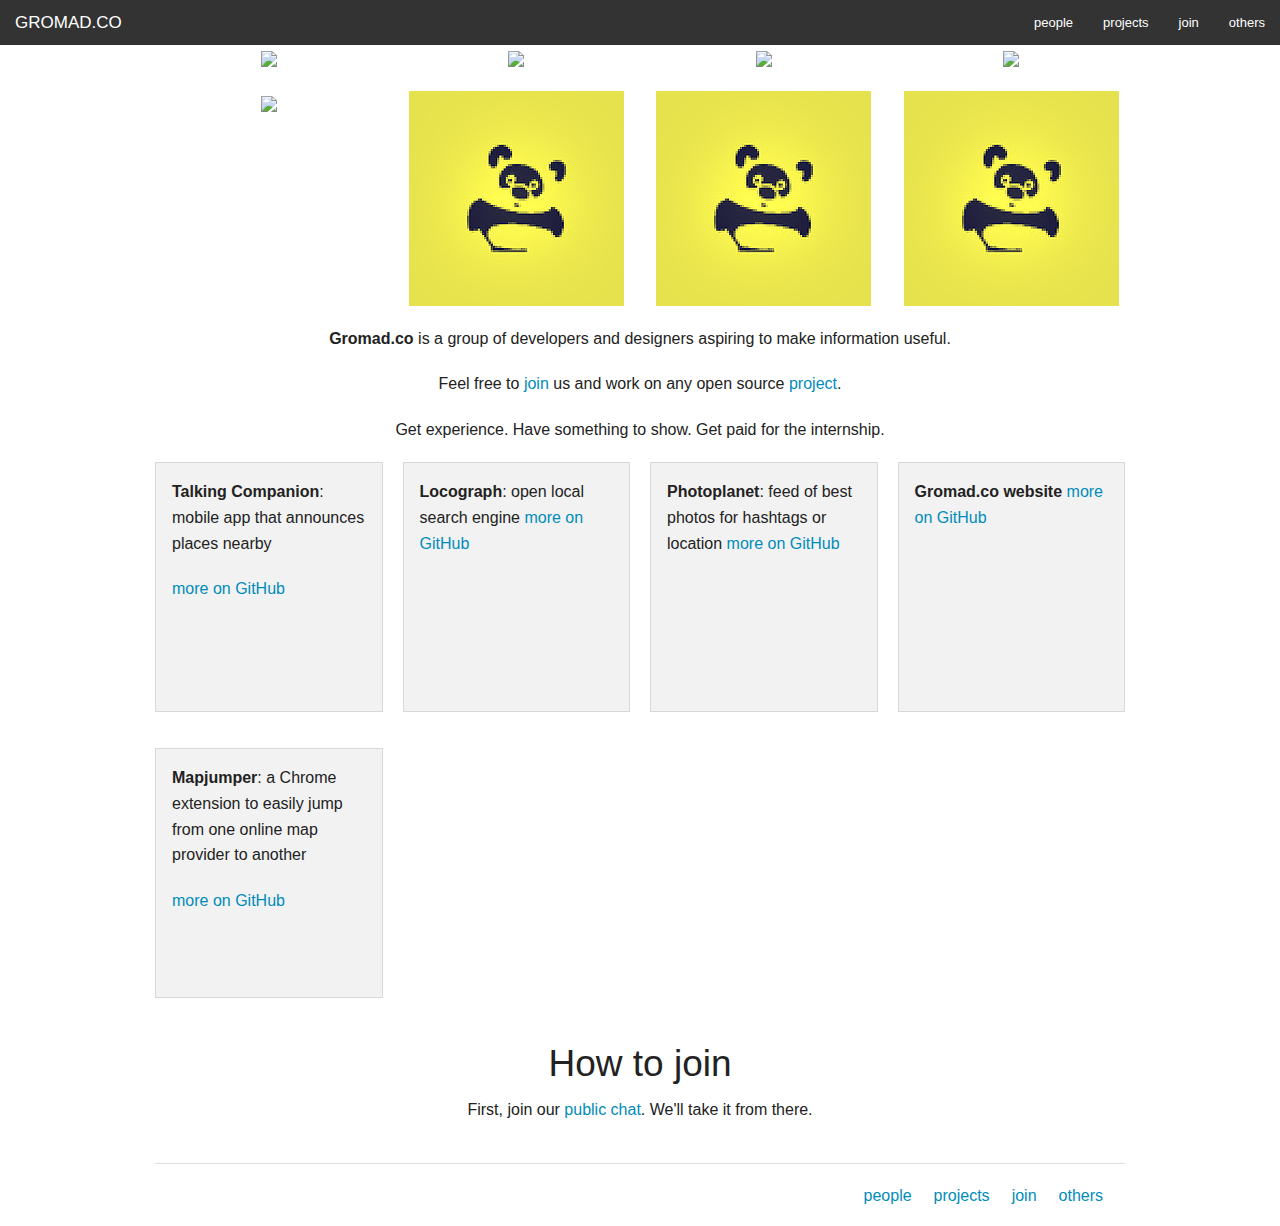
==== index.html @ 50a58d31 "ticket 7,8" ====
<!doctype html>
<html class="no-js" lang="en">
  <head>
    <meta charset="utf-8" />
    <meta name="viewport" content="width=device-width, initial-scale=1.0" />
    <title>GROMAD.CO | Welcome</title>
    <link rel="stylesheet" href="css/foundation.css" />
    <link rel="stylesheet" href="css/main.css" />
    <script src="js/vendor/jquery.js"></script>
    <script src="js/foundation/foundation.js"></script>
    <script src="js/foundation/foundation.topbar.js"></script>
    <script src="js/foundation.min.js"></script>
    <!-- Other JS plugins can be included here -->
    <script>
      $(document).foundation();
    </script>
  </head>
  <body>

  <nav class="top-bar" data-topbar>  
    <ul class="title-area">           
      <li class="name">
        <h1>
          <a href="#">
            GROMAD.CO
          </a>
        </h1>
      </li>
      <li class="toggle-topbar menu-icon"><a href="#"><span></span></a></li>
    </ul>
    <section class="top-bar-section">
      <ul class="right">            
        <li><a href="#people">people</a></li>
        <li><a href="#projects">projects</a></li>
        <li><a href="#join">join</a></li>
        <li><a href="others.html">others</a><li>
      </ul>
    </section> 
  </nav>  

  <div class="row first-row" id="people">    
    <div class="large-12 columns"><center>
    <ul class="small-block-grid-2 medium-block-grid-3 large-block-grid-4">
        <li>        
          <a href="#win1">
            <img src="photo/serejahh-avatar.jpg">
          </a>           
        </li>
        <li>         
          <a href="#win2">
            <img src="photo/artem-avatar.jpg">
          </a>                
        </li>
        <li>        
          <a href="#win3">
            <img src="photo/mityaz-avatar.jpg">
          </a>                  
        </li>
        <li>        
          <a href="#win4">
            <img src="photo/bp-avatar.jpg">
          </a>                 
        </li>
        <li>        
          <a href="#win5">
            <img src="photo/kual-avatar.jpg">
          </a>         
        </li>
        <li>        
          <a href="#join">
            <img src="photo/join-avatar.jpg">
          </a>          
        </li>
        <li>        
          <a href="#join">
            <img src="photo/join-avatar.jpg">
          </a>               
        </li>
        <li>        
          <a href="#join">
            <img src="photo/join-avatar.jpg">
          </a>      
        </li>       
    </ul></center>
    </div>    
  </div>

  <div id="about">
    <div class="row">
      <div class="large-12 columns">
        <center>
          <p><strong>Gromad.co</strong> is a group of developers and designers aspiring to make information useful.</p>
          <p>Feel free to <a href="#join">join</a> us and work on any open source <a href="#projects">project</a>.</p>
          <p>Get experience. Have something to show. Get paid for the internship.</p>
        </center>
      </div>
    </div>
  </div>

  <a href="#x" class="overlay" id="win1"></a>
  <div class="popup">
    <img src="photo/serejahh-avatar.jpg" width="215px" height="215px" alt=""/></p>
    <strong>Sereja Butenko</strong></br>
    software developer</br>    
    <hr>
    <center><a href="https://github.com/serejahh">
      <img src="img/github.jpg" width="67px" height="67px" alt=""/>
    </a></center>    
    <a class="close" title="Close" href="#close"></a>
  </div>

  <a href="#x" class="overlay" id="win2"></a>
  <div class="popup">
    <img src="photo/artem-avatar.jpg" width="215px" height="215px" alt=""/></p>
    <strong>Artem Dudarev</strong></br>
    coordinator</br>
    <hr>
    <center><a href="https://github.com/dudarev">
      <img src="img/github.jpg" width="67px" height="67px" alt=""/>
    </a></center>    
    <a class="close" title="Close" href="#close"></a>
  </div>

  <a href="#x" class="overlay" id="win3"></a>
  <div class="popup">
    <img src="photo/mityaz-avatar.jpg" width="215px" height="215px" alt=""/></p>
    <strong>Dmitriy Ugnichenko</strong></br>
    software developer</br>
    <hr>
    <center><a href="https://github.com/mityaz">
      <img src="img/github.jpg" width="67px" height="67px" alt=""/>
    </a><center>    
    <a class="close" title="Close" href="#close"></a>
  </div> 

  <a href="#x" class="overlay" id="win4"></a>
  <div class="popup">
    <img src="photo/bp-avatar.jpg" width="215px" height="215px" alt=""/></p>
    <strong>Anton Dudarev</strong></br>
    web developer</br>
    <hr>
    <center>
      <a href="https://github.com/betula-pendula">
        <img src="img/github.jpg" width="67px" height="67px" alt=""/>
      </a>
      <a href="https://www.facebook.com/dudarev.anton">
        <img src="img/fb.jpg" width="67px" height="67px" alt=""/>
      </a>
      <a href="https://www.twitter.com/betula_pendula">
        <img src="img/twitter-icon.jpg" width="67px" height="67px" alt=""/>
      </a>
    </center>    
    <a class="close" title="Close" href="#close"></a>
  </div>  

  <a href="#x" class="overlay" id="win5"></a>
  <div class="popup">
    <img src="photo/kual-avatar.jpg" width="215px" height="215px" alt=""/></p>
    <strong>Alex Kubov</strong></br>
    software developer</br>
    <hr>
    <center><a href="#">
      <img src="img/github.jpg" width="67px" height="67px" alt=""/>
    </a></center>    
    <a class="close" title="Close" href="#close"></a>
  </div>  

  <div class="row" id="projects">
    <div class="large-12 columns">
    <ul class="small-block-grid-2 medium-block-grid-3 large-block-grid-4">
        <li>              
          <div class="panel">
            <strong>Talking Companion</strong>: mobile app that announces places nearby</p>
            <a href="https://github.com/gromadco/Talking-Companion-iOS/">more on GitHub</a>
          </div>                     
        </li>
        <li>              
          <div class="panel">
            <strong>Locograph</strong>: open local search engine
            <a href="https://github.com/dudarev/locograph/">more on GitHub</a>
          </div>                     
        </li>
        <li>             
          <div class="panel">
            <strong>Photoplanet</strong>: feed of best photos for hashtags or location
            <a href="https://github.com/dudarev/photoplanet/">more on GitHub</a>
          </div>                    
        </li>
        <li>           
          <div class="panel">
            <strong>Gromad.co website</strong>
            <a href="https://github.com/gromadco/gromadco.github.io/">more on GitHub</a>
          </div>                        
        </li>             
        <li>             
          <div class="panel">
            <strong>Mapjumper</strong>: a Chrome extension to easily jump from one online map provider to another</p>
            <a href="https://github.com/dudarev/mapjumper/">more on GitHub</a>
          </div>                    
        </li>
    </ul>
   </div> 
  </div>
  <div class="row">
      <center>
        <h2 id="join">How to join</h2>
        <p>First, join our <a href="http://go.kato.im/pJblTUPQ">public chat</a>. We'll take it from there.</p>
      </center> 
  </div>
 <!-- end -->
  <footer class="row">
    <div class="large-12 columns">
      <hr>
      <div class="row">
        <div class="large-12 columns">
          <ul class="inline-list right">            
            <li><a href="#people">people</a></li>
            <li><a href="#projects">projects</a></li>
            <li><a href="#join">join</a></li>
            <li><a href="others.html">others</a><li>
          </ul>
        </div>
      </div>
    </div>
  </footer>
  <script>
    $(document).foundation();
  </script>
  </body>
</html>
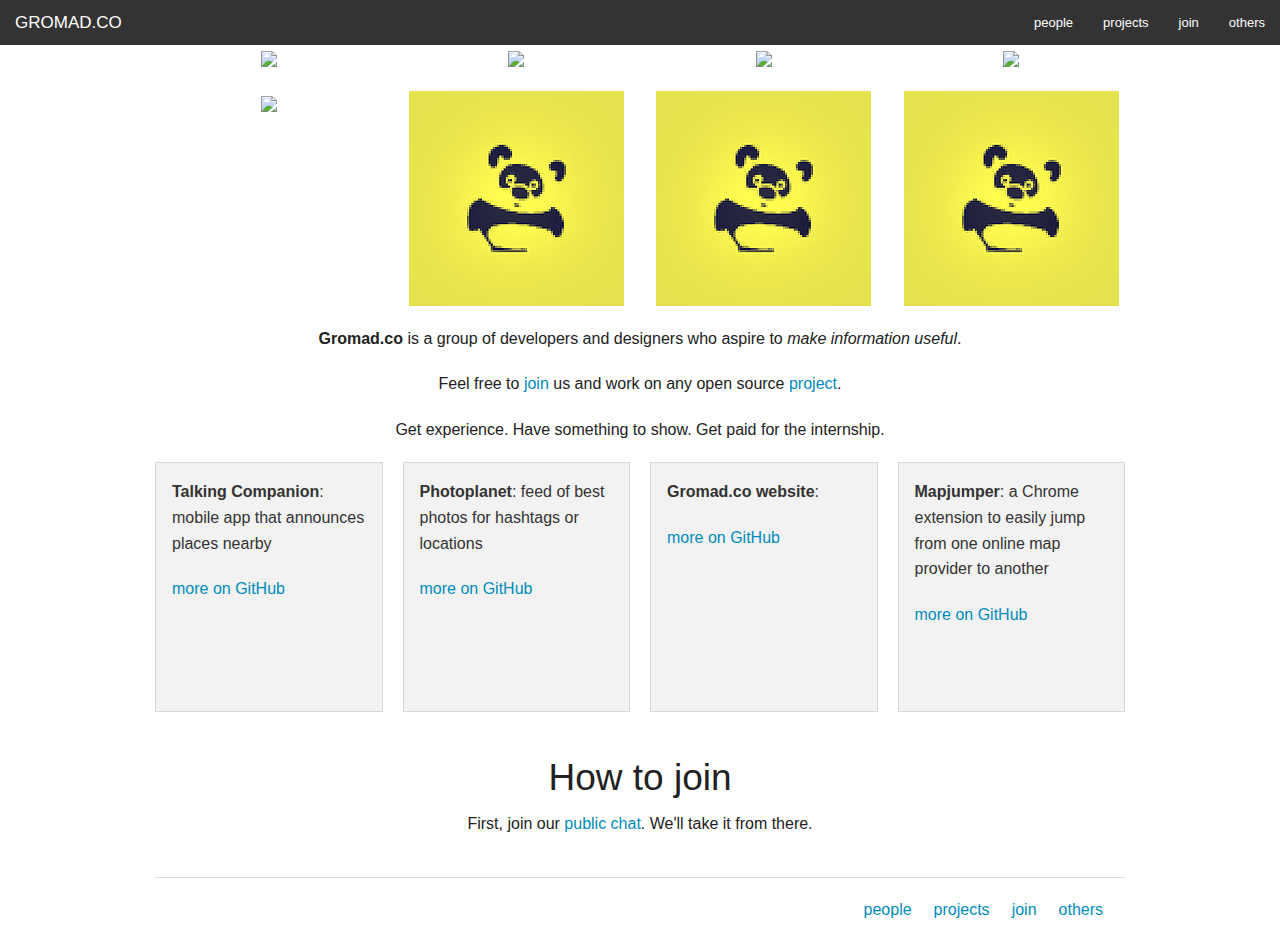
==== commit dc4ae5d0: "formatting" ====
--- a/index.html
+++ b/index.html
@@ -13,6 +13,14 @@
     <!-- Other JS plugins can be included here -->
     <script>
       $(document).foundation();
+    </script>
+    <script>
+      (function(i,s,o,g,r,a,m){i['GoogleAnalyticsObject']=r;i[r]=i[r]||function(){
+      (i[r].q=i[r].q||[]).push(arguments)},i[r].l=1*new Date();a=s.createElement(o),
+      m=s.getElementsByTagName(o)[0];a.async=1;a.src=g;m.parentNode.insertBefore(a,m)
+      })(window,document,'script','//www.google-analytics.com/analytics.js','ga');
+      ga('create', 'UA-56093241-1', 'auto');
+      ga('send', 'pageview');
     </script>
   </head>
   <body>
@@ -89,7 +97,7 @@
     <div class="row">
       <div class="large-12 columns">
         <center>
-          <p><strong>Gromad.co</strong> is a group of developers and designers aspiring to make information useful.</p>
+          <p><strong>Gromad.co</strong> is a group of developers and designers who aspire to <em>make information useful</em>.</p>
           <p>Feel free to <a href="#join">join</a> us and work on any open source <a href="#projects">project</a>.</p>
           <p>Get experience. Have something to show. Get paid for the internship.</p>
         </center>
@@ -170,32 +178,40 @@
     <ul class="small-block-grid-2 medium-block-grid-3 large-block-grid-4">
         <li>              
           <div class="panel">
-            <strong>Talking Companion</strong>: mobile app that announces places nearby</p>
+            <p><strong>Talking Companion</strong>: mobile app that announces places nearby</p>
+            <p>
             <a href="https://github.com/gromadco/Talking-Companion-iOS/">more on GitHub</a>
+            </p>
           </div>                     
         </li>
-        <li>              
-          <div class="panel">
-            <strong>Locograph</strong>: open local search engine
-            <a href="https://github.com/dudarev/locograph/">more on GitHub</a>
-          </div>                     
-        </li>
         <li>             
           <div class="panel">
-            <strong>Photoplanet</strong>: feed of best photos for hashtags or location
+            <p>
+            <strong>Photoplanet</strong>: feed of best photos for hashtags or locations
+            </p>
+            <p>
             <a href="https://github.com/dudarev/photoplanet/">more on GitHub</a>
+            </p>
           </div>                    
         </li>
         <li>           
           <div class="panel">
-            <strong>Gromad.co website</strong>
+            <p>
+            <strong>Gromad.co website</strong>:
+            </p>
+            <p>
             <a href="https://github.com/gromadco/gromadco.github.io/">more on GitHub</a>
+            </p>
           </div>                        
         </li>             
         <li>             
           <div class="panel">
-            <strong>Mapjumper</strong>: a Chrome extension to easily jump from one online map provider to another</p>
+            <p>
+            <strong>Mapjumper</strong>: a Chrome extension to easily jump from one online map provider to another
+            </p>
+            <p>
             <a href="https://github.com/dudarev/mapjumper/">more on GitHub</a>
+            </p>
           </div>                    
         </li>
     </ul>
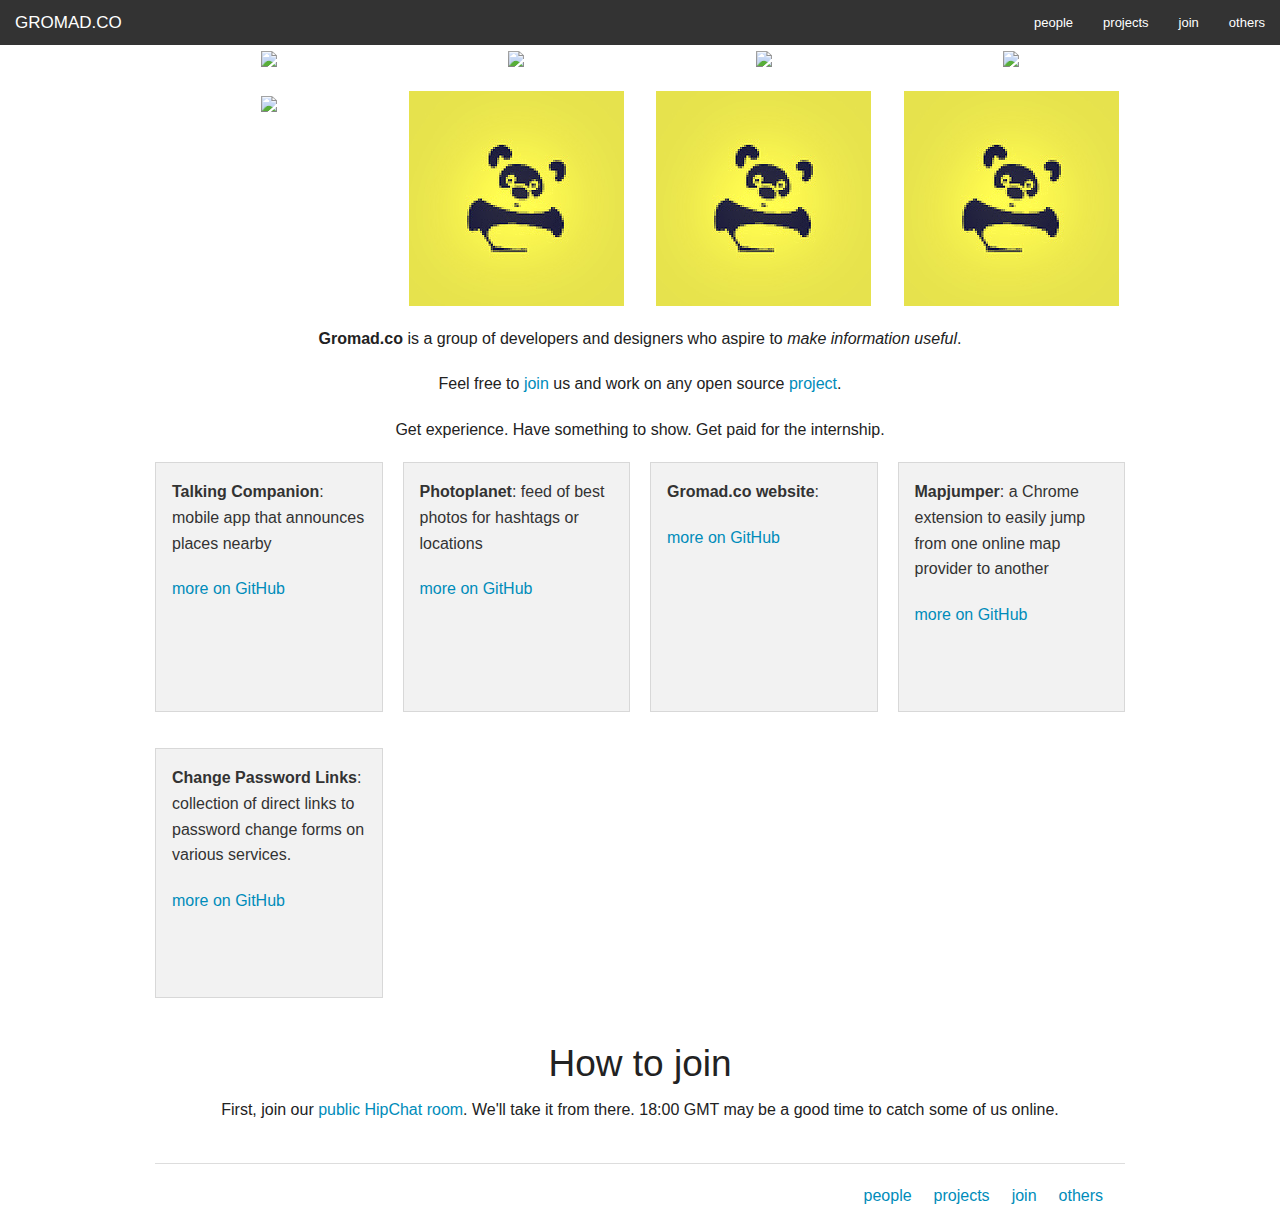
==== commit 16adeea3: "changed link to HipChat" ====
--- a/index.html
+++ b/index.html
@@ -214,13 +214,24 @@
             </p>
           </div>                    
         </li>
+        <li>             
+          <div class="panel">
+            <p>
+            <strong>Change Password Links</strong>: collection of direct links to password change forms on various services.
+            </p>
+            <p>
+            <a href="https://github.com/gromadco/change-password-links">more on GitHub</a>
+            </p>
+          </div>                    
+        </li>
     </ul>
    </div> 
   </div>
   <div class="row">
       <center>
         <h2 id="join">How to join</h2>
-        <p>First, join our <a href="http://go.kato.im/pJblTUPQ">public chat</a>. We'll take it from there.</p>
+        <p>First, join our <a href="https://www.hipchat.com/geeGTqz1d">public HipChat room</a>. We'll take it from there. 
+        18:00 GMT may be a good time to catch some of us online.</p>
       </center> 
   </div>
  <!-- end -->
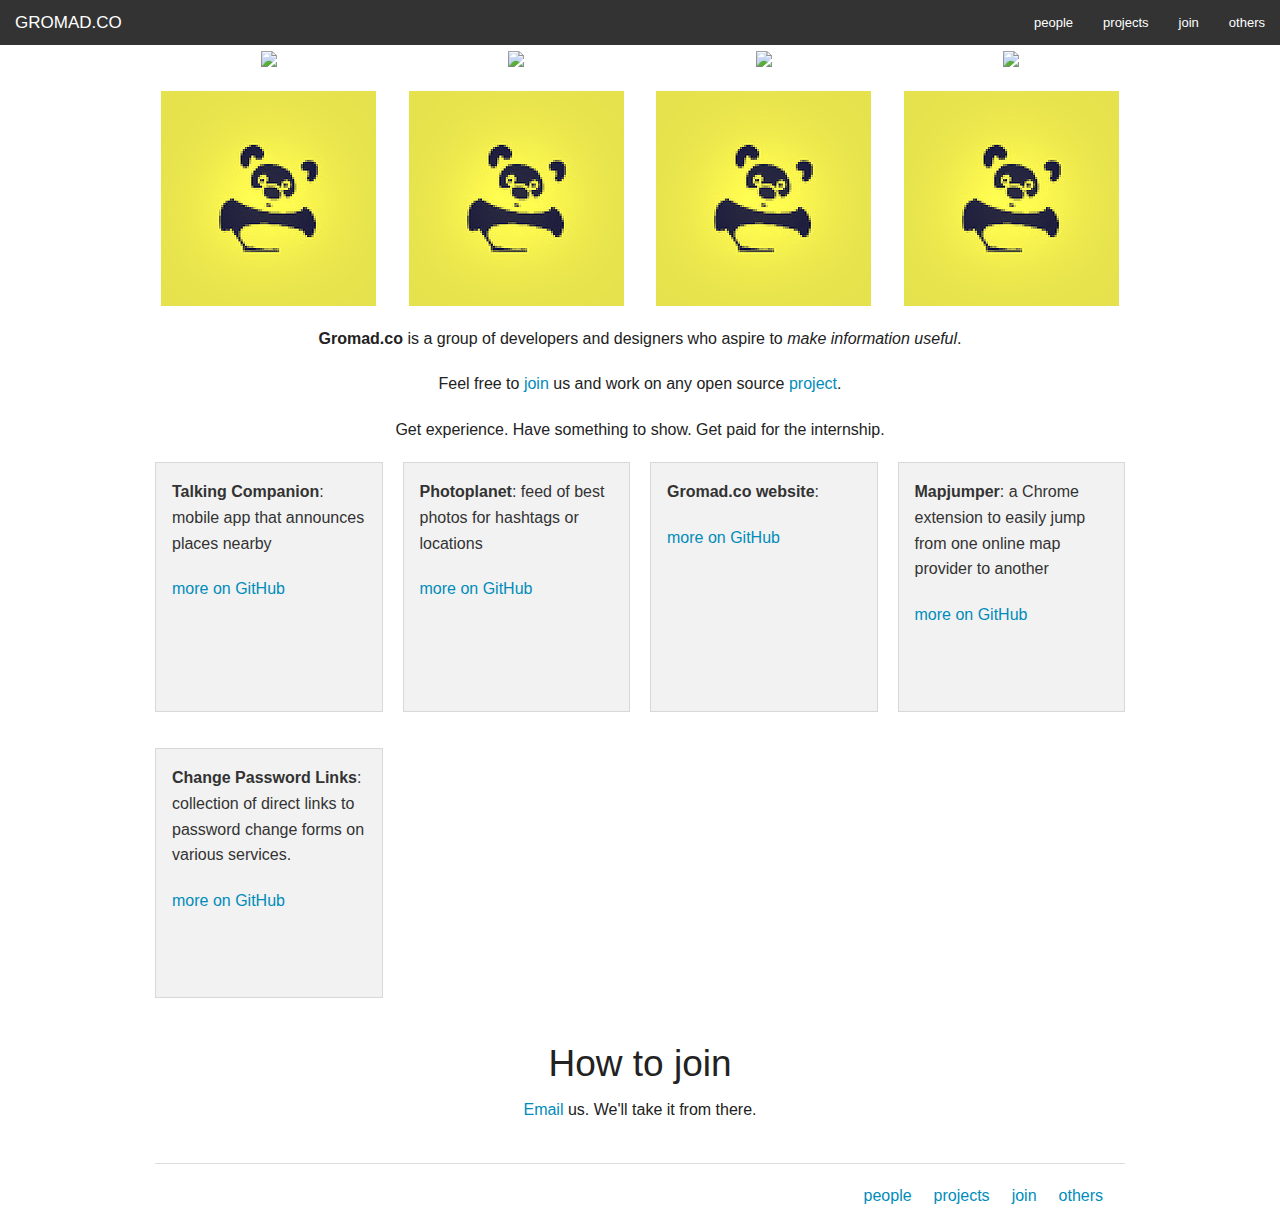
==== commit f9ec9e5a: "modified members and join process" ====
--- a/index.html
+++ b/index.html
@@ -60,11 +60,6 @@
           </a>                
         </li>
         <li>        
-          <a href="#win3">
-            <img src="photo/mityaz-avatar.jpg">
-          </a>                  
-        </li>
-        <li>        
           <a href="#win4">
             <img src="photo/bp-avatar.jpg">
           </a>                 
@@ -84,6 +79,11 @@
             <img src="photo/join-avatar.jpg">
           </a>               
         </li>
+        <li>        
+          <a href="#join">
+            <img src="photo/join-avatar.jpg">
+          </a>      
+        </li>       
         <li>        
           <a href="#join">
             <img src="photo/join-avatar.jpg">
@@ -128,18 +128,6 @@
     </a></center>    
     <a class="close" title="Close" href="#close"></a>
   </div>
-
-  <a href="#x" class="overlay" id="win3"></a>
-  <div class="popup">
-    <img src="photo/mityaz-avatar.jpg" width="215px" height="215px" alt=""/></p>
-    <strong>Dmitriy Ugnichenko</strong></br>
-    software developer</br>
-    <hr>
-    <center><a href="https://github.com/mityaz">
-      <img src="img/github.jpg" width="67px" height="67px" alt=""/>
-    </a><center>    
-    <a class="close" title="Close" href="#close"></a>
-  </div> 
 
   <a href="#x" class="overlay" id="win4"></a>
   <div class="popup">
@@ -230,8 +218,9 @@
   <div class="row">
       <center>
         <h2 id="join">How to join</h2>
-        <p>First, join our <a href="https://www.hipchat.com/geeGTqz1d">public HipChat room</a>. We'll take it from there. 
-        18:00 GMT may be a good time to catch some of us online.</p>
+        <p>
+            <a href="mailto:join@gromad.co">Email</a> us. We'll take it from there. 
+        </p>
       </center> 
   </div>
  <!-- end -->
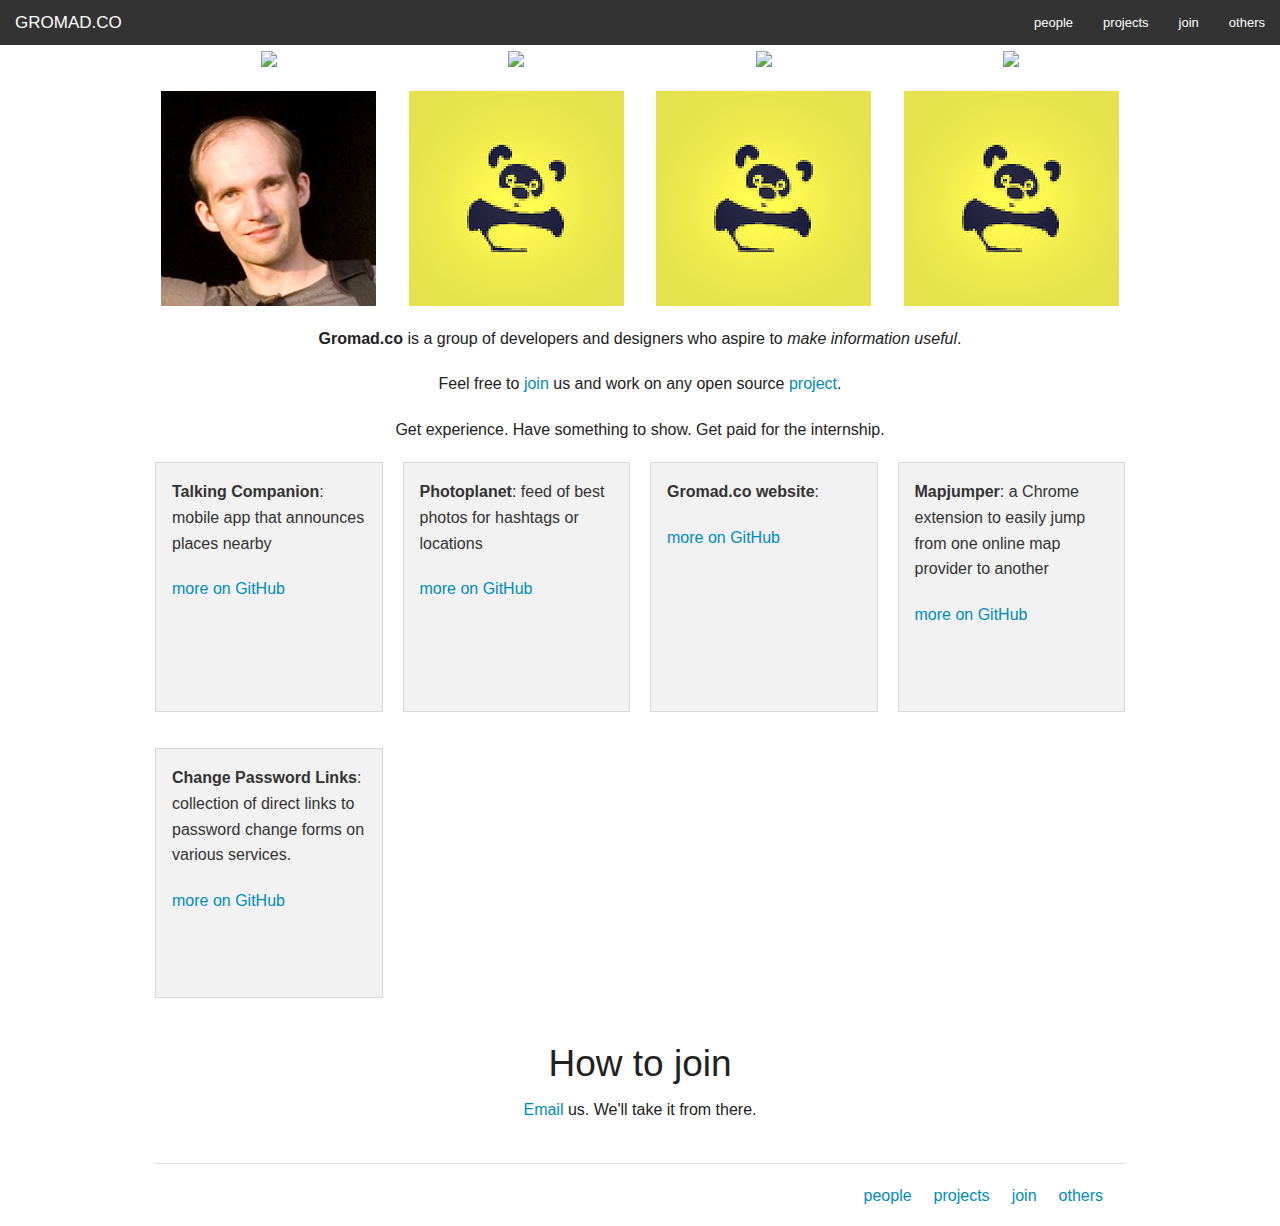
==== commit 1c3549cd: "Merge pull request #12 from eixin/master" ====
--- a/index.html
+++ b/index.html
@@ -70,8 +70,8 @@
           </a>         
         </li>
         <li>        
-          <a href="#join">
-            <img src="photo/join-avatar.jpg">
+          <a href="#win6">
+            <img src="photo/eixin-avatar.jpg">
           </a>          
         </li>
         <li>        
@@ -161,6 +161,18 @@
     <a class="close" title="Close" href="#close"></a>
   </div>  
 
+  <a href="#x" class="overlay" id="win6"></a>
+  <div class="popup">
+    <img src="photo/eixin-avatar.jpg" width="215px" height="215px" alt=""/></p>
+    <strong>Alexander Shishkin</strong></br>
+    software developer</br>
+    <hr>
+    <center><a href="https://github.com/eixin">
+      <img src="img/github.jpg" width="67px" height="67px" alt=""/>
+    </a></center>    
+    <a class="close" title="Close" href="#close"></a>
+  </div>
+  
   <div class="row" id="projects">
     <div class="large-12 columns">
     <ul class="small-block-grid-2 medium-block-grid-3 large-block-grid-4">
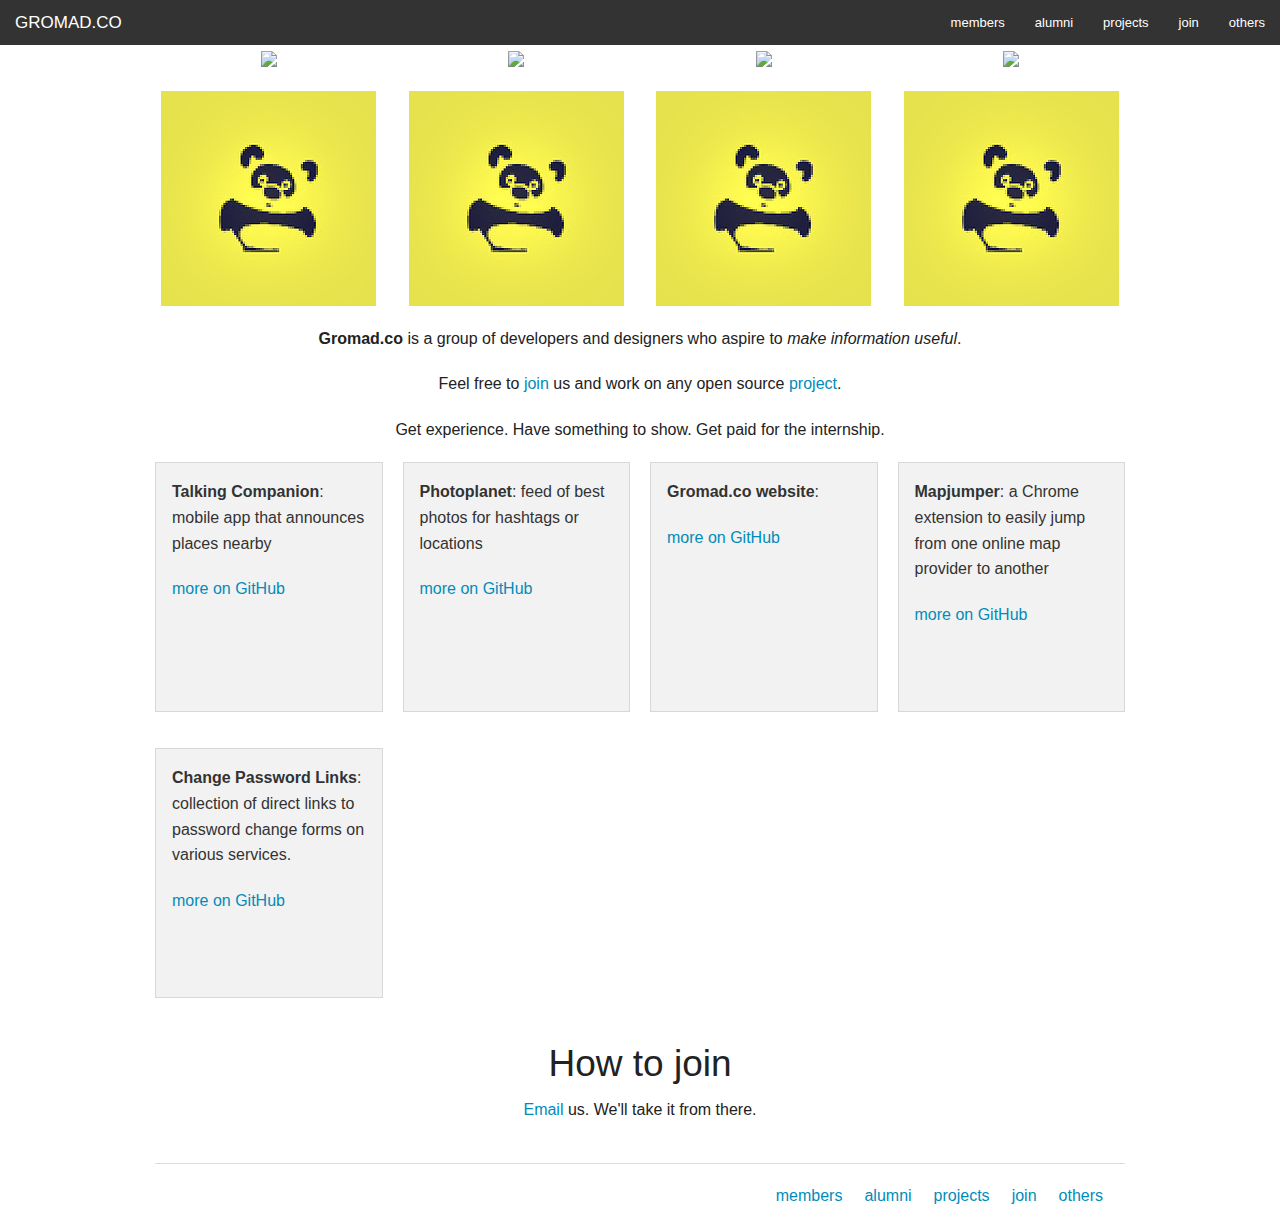
==== commit 57fac897: "added alumni page" ====
--- a/index.html
+++ b/index.html
@@ -38,7 +38,8 @@
     </ul>
     <section class="top-bar-section">
       <ul class="right">            
-        <li><a href="#people">people</a></li>
+        <li><a href="#members">members</a></li>
+        <li><a href="alumni.html">alumni</a></li>
         <li><a href="#projects">projects</a></li>
         <li><a href="#join">join</a></li>
         <li><a href="others.html">others</a><li>
@@ -70,9 +71,9 @@
           </a>         
         </li>
         <li>        
-          <a href="#win6">
-            <img src="photo/eixin-avatar.jpg">
-          </a>          
+          <a href="#join">
+            <img src="photo/join-avatar.jpg">
+          </a>               
         </li>
         <li>        
           <a href="#join">
@@ -242,7 +243,8 @@
       <div class="row">
         <div class="large-12 columns">
           <ul class="inline-list right">            
-            <li><a href="#people">people</a></li>
+            <li><a href="#members">members</a></li>
+            <li><a href="alumni.html">alumni</a></li>
             <li><a href="#projects">projects</a></li>
             <li><a href="#join">join</a></li>
             <li><a href="others.html">others</a><li>
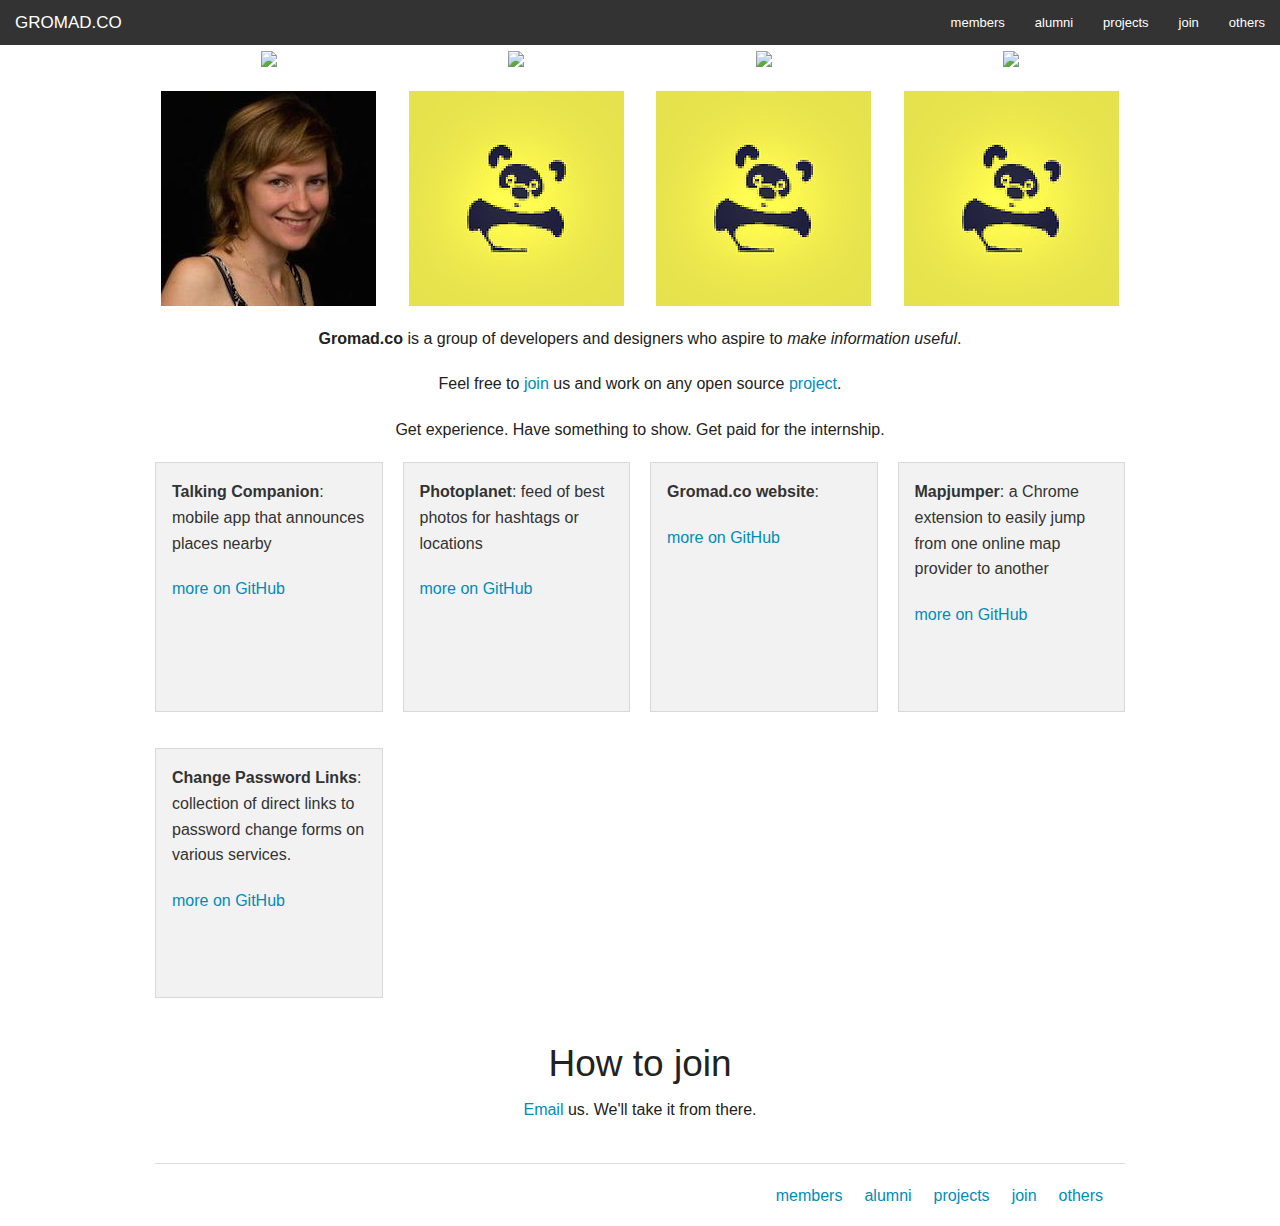
==== commit e3aba742: "Added Xenia photo" ====
--- a/index.html
+++ b/index.html
@@ -71,9 +71,9 @@
           </a>         
         </li>
         <li>        
-          <a href="#join">
-            <img src="photo/join-avatar.jpg">
-          </a>               
+          <a href="#win6">
+            <img src="photo/XeniaKleine.jpeg">
+          </a>         
         </li>
         <li>        
           <a href="#join">
@@ -164,11 +164,11 @@
 
   <a href="#x" class="overlay" id="win6"></a>
   <div class="popup">
-    <img src="photo/eixin-avatar.jpg" width="215px" height="215px" alt=""/></p>
-    <strong>Alexander Shishkin</strong></br>
-    software developer</br>
-    <hr>
-    <center><a href="https://github.com/eixin">
+    <img src="photo/XeniaKleine.jpeg" width="215px" height="215px" alt=""/></p>
+    <strong>Xenia Kleinos</strong></br>
+    project manager</br>
+    <hr>
+    <center><a href="https://github.com/XeniaKleine">
       <img src="img/github.jpg" width="67px" height="67px" alt=""/>
     </a></center>    
     <a class="close" title="Close" href="#close"></a>
